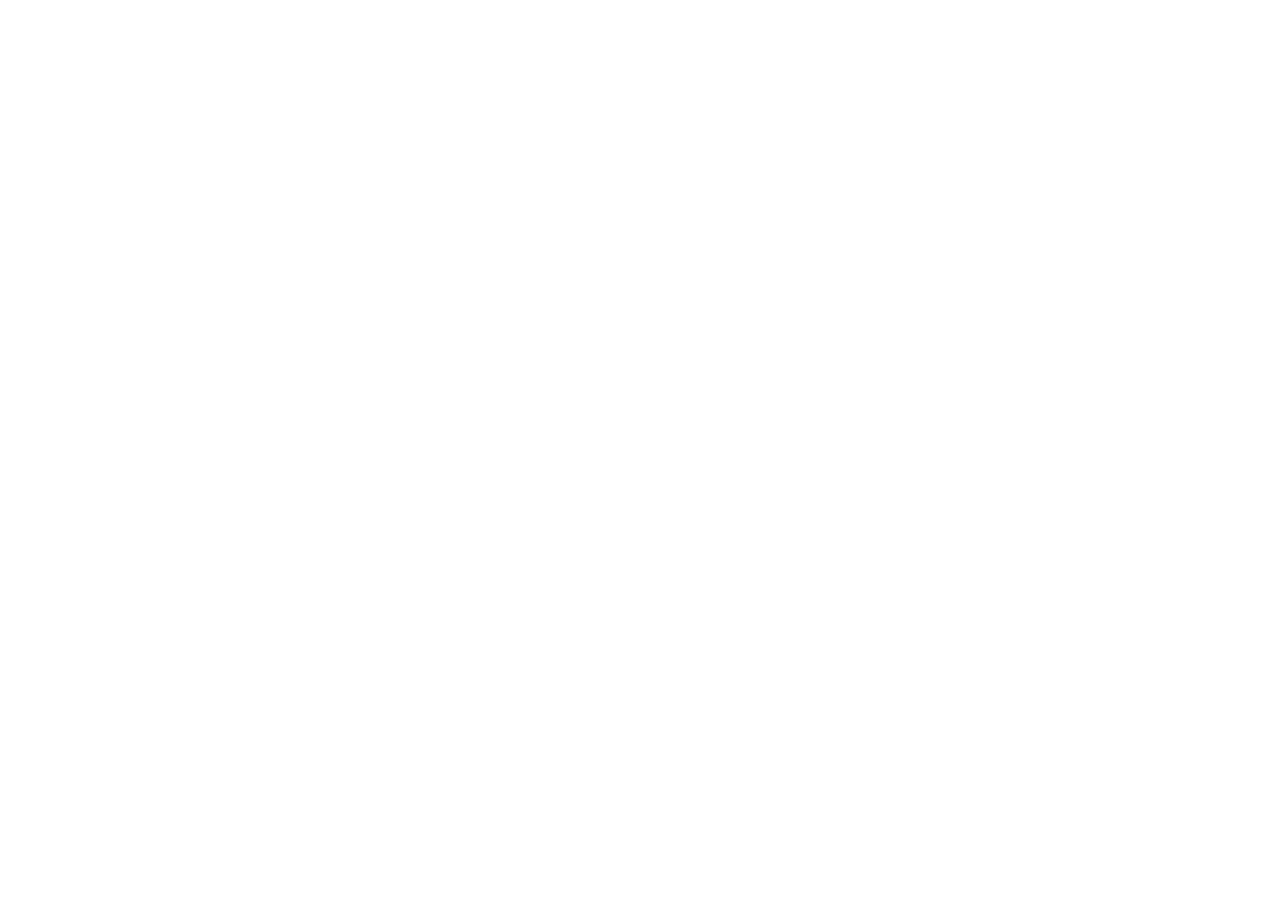
==== rock-paper-scissors/index.html @ 2a054759 "draft of rock paper scissors game" ====
<!DOCTYPE html>
 <html lang="en">
 <head>
    <meta charset="UTF-8">
    <meta http-equiv="X-UA-Compatible" content="IE=edge">
    <meta name="viewport" content="width=device-width, initial-scale=1.0">
    <title>Document</title>
 </head>
 <body>
    <script src="index.js"></script>
 </body>
 </html>
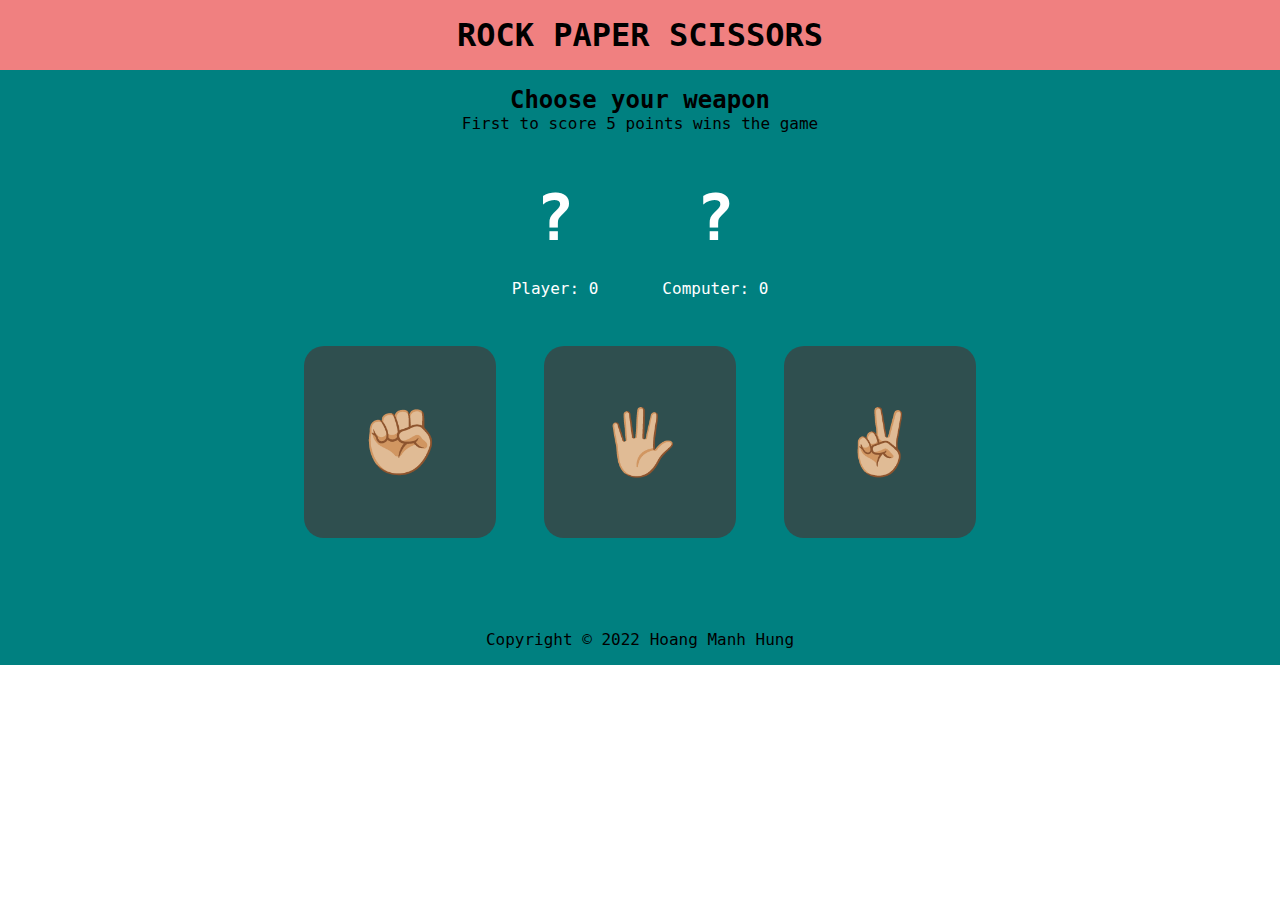
==== commit 25bac900: "Complete game with simple UI" ====
--- a/rock-paper-scissors/index.html
+++ b/rock-paper-scissors/index.html
@@ -1,12 +1,39 @@
- <!DOCTYPE html>
- <html lang="en">
- <head>
-    <meta charset="UTF-8">
-    <meta http-equiv="X-UA-Compatible" content="IE=edge">
-    <meta name="viewport" content="width=device-width, initial-scale=1.0">
-    <title>Document</title>
- </head>
- <body>
+<!DOCTYPE html>
+<html lang="en">
+  <head>
+    <meta charset="UTF-8" />
+    <meta http-equiv="X-UA-Compatible" content="IE=edge" />
+    <meta name="viewport" content="width=device-width, initial-scale=1.0" />
+    <title>Rock Paper Scissors</title>
+    <link rel="stylesheet" href="style.css" />
+    <link rel="icon" href="game.png" />
+  </head>
+  <body>
+    <div class="header">ROCK PAPER SCISSORS</div>
+    <div class="content">
+      <div class="score">
+        <div class="weapon">Choose your weapon</div>
+        <div class="rule">First to score 5 points wins the game</div>
+      </div>
+      <div class="player-computer-choices">
+        <div class="card">
+          <div class="player-choice">?</div>
+          <div class="text" id="player-score">Player: 0</div>
+        </div>
+        <div class="card">
+          <div class="computer-choice">?</div>
+          <div class="text" id="computer-score">Computer: 0</div>
+        </div>
+      </div>
+      <div class="container">
+        <div class="choice" id="Rock">✊🏼</div>
+        <div class="choice" id="Paper">🖐🏼</div>
+        <div class="choice" id="Scissors">✌🏼</div>
+      </div>
+    </div>
+    <footer>
+      <p>Copyright &copy; 2022 Hoang Manh Hung</p>
+    </footer>
     <script src="index.js"></script>
- </body>
- </html>+  </body>
+</html>
--- a/rock-paper-scissors/style.css
+++ b/rock-paper-scissors/style.css
@@ -0,0 +1,115 @@
+* {
+    margin: 0;
+    padding: 0;
+}
+
+body, html {
+    font-family: monospace, sans-serif;
+    height: 100%;
+}
+
+
+.header {
+    display: flex;
+    padding: 16px;
+    background-color: lightcoral;
+    justify-content: center;
+    align-items: center;
+    font-size: 2rem;
+    font-weight: 900;
+    flex: 1;
+}
+
+.content {
+    display: flex;
+    flex-direction: column;
+    flex: 1;
+    justify-content: center;
+    background-color: teal;    
+}
+
+.score {
+    display: flex;
+    flex-direction: column;
+    justify-content: center;
+    align-items: center;
+    margin-bottom: 16px;
+    padding-top: 16px;
+}
+
+.weapon {
+    font-size: 1.5rem;
+    font-weight: 700;
+}
+
+.rules {
+    font-size: 1.1rem;
+    font-weight: 500;
+}
+
+.player-computer-choices {
+    display: flex;
+    gap: 64px;
+    margin: 16px;
+    justify-content: center;
+}
+
+.card {
+    display: flex;
+    flex-direction: column;
+    gap: 8px;
+    color: white;
+}
+
+.player-choice {
+    display: flex;
+    justify-content: center;
+    align-items: center;
+    padding: 16px;
+    font-size: 4rem;
+    font-weight: 900;
+}
+
+.computer-choice {
+    display: flex;
+    justify-content: center;
+    align-items: center;
+    padding: 16px;
+    font-size: 4rem;
+    font-weight: 900;
+}
+
+.container {
+    display: flex;
+    justify-content: center;
+    gap: 16px;
+    flex: 1;
+    margin: 16px;
+    margin-bottom: 60px;
+}
+
+.choice {
+    display: flex;
+    justify-content: center;
+    align-items: center;
+    background-color: darkslategrey;
+    padding: 16px;
+    margin: 16px;
+    border-radius: 20px;
+    font-size: 4rem;
+    width: 160px;
+    height: 160px;
+}
+
+footer {
+    display: flex;
+    padding: 16px;
+    justify-content: center;
+    align-items: center;
+    flex: 1;
+    background-color: teal;
+}
+
+.choice:hover {
+    cursor: pointer;
+}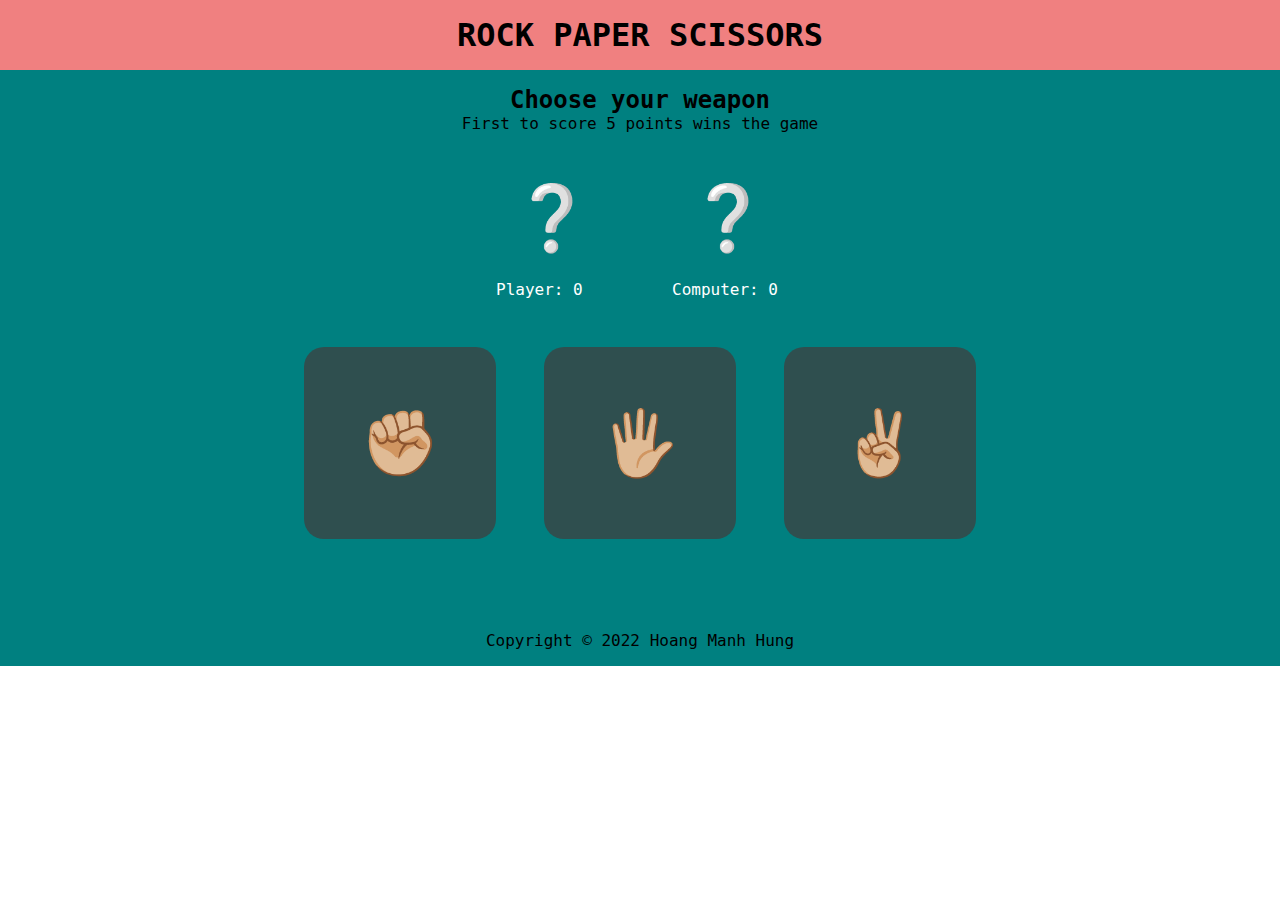
==== commit f659af99: "etch-a-sketch-complete" ====
--- a/rock-paper-scissors/index.html
+++ b/rock-paper-scissors/index.html
@@ -17,11 +17,11 @@
       </div>
       <div class="player-computer-choices">
         <div class="card">
-          <div class="player-choice">?</div>
+          <div class="player-choice">❔</div>
           <div class="text" id="player-score">Player: 0</div>
         </div>
         <div class="card">
-          <div class="computer-choice">?</div>
+          <div class="computer-choice">❔</div>
           <div class="text" id="computer-score">Computer: 0</div>
         </div>
       </div>
--- a/rock-paper-scissors/style.css
+++ b/rock-paper-scissors/style.css
@@ -25,7 +25,8 @@
     flex-direction: column;
     flex: 1;
     justify-content: center;
-    background-color: teal;    
+    background-color: teal;   
+     
 }
 
 .score {
